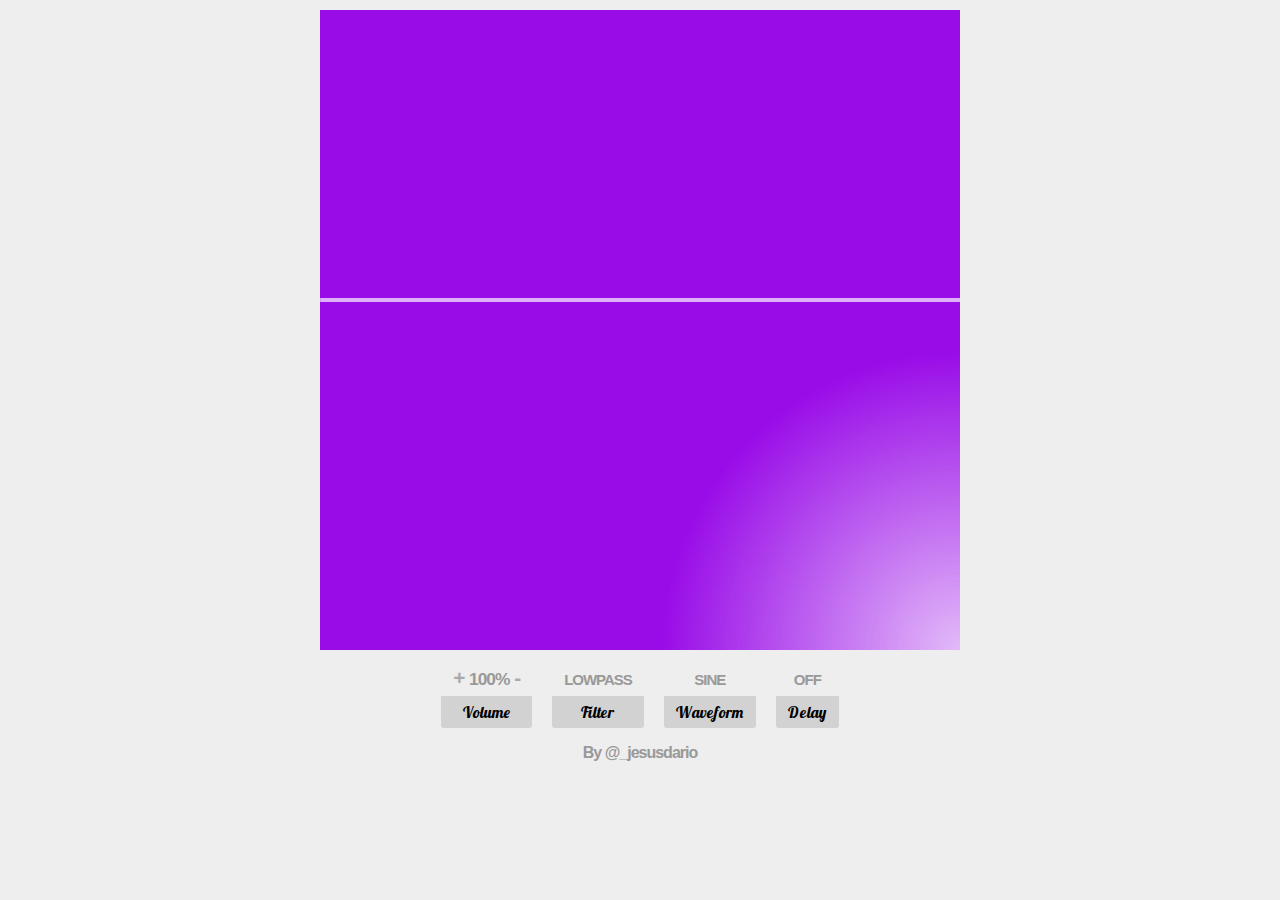
==== index.html @ 3c99af45 "Nuevo estilo" ====
<!DOCTYPE html>
<html>
    <head>
        <meta charset="UTF-8">
        <meta name="viewport" content="width=device-width, initial-scale=1.0, user-scalable=no">
        <link rel="stylesheet" type="text/css" href="chaos.css">
        <link type="image/vnd.microsoft.icon" rel="shortcut icon" href="res/img/fav.ico"></link>
    </head>
    <body>
        <div id="page" class="row-center">
            <article>
                <div id="chaos-bg">
                    <div id="chaos-pad">
                        <canvas></canvas>
                    </div>
                </div>
                <div id="wrapper" class="row-center">
                    <div class="btn">
                        <div class="param">
                            <span id="plus-volume" class="clickable">+</span>
                            <small id="volume">100%</small>
                            <span id="less-volume" class="clickable">-</span>
                        </div>
                        <div class="lbl">Volume</div>
                    </div>
                    <div class="btn">
                        <div class="param clickable" id="filter">lowpass</div>
                        <div class="lbl">Filter</div>
                    </div>
                    <div class="btn">
                        <div class="param clickable" id="waveform">sine</div>
                        <div class="lbl">Waveform</div>
                    </div>
                    <div class="btn ">
                        <div class="param clickable" id="tap-tap">off</div>
                        <div class="clickable">
                            <div id="dlabel" title="Click to turn delay off" class="lbl">Delay</div>
                        </div>
                    </div>
                </div>
                    <hr/>
                <credit class="row-center">
                    <span>By <a href="https://twitter.com/_jesusdario">
                    @_jesusdario
                </a><span></credit>
            </article>
        </div> 
    </body>
    <script type="text/javascript" src="TouchMapper.js"></script>
    <script type="text/javascript" src="Visualizer.js"></script>
    <script type="text/javascript" src="Chaos.js"></script>
</html>
---- chaos.css ----
/* 
*    For gradients 
*    http://css-tricks.com/css3-gradients/
*   https://kuler.adobe.com/
*/

@font-face {
    font-family: Lobster;
    src: url(res/fonts/Lobster.ttf);
}

a {
    font-style: inherit;
    text-decoration: inherit;
    color: inherit;
}

* {
    margin: 0;
    padding: 0;
    -webkit-user-select: none; /* Chrome/Safari */        
    -moz-user-select: none; /* Firefox */
    -ms-user-select: none; /* IE10+ */

    /* Rules below not implemented in browsers yet */
    -o-user-select: none;
    user-select: none;
}

body, html {
    width: 100%;
    height: 100%;
    background-color: #EEEEEE;
}

article {
    width: 640px; 
    max-width: 100%;
    min-height: 100%;
}

#chaos-pad {

    margin-top: 10px;
    opacity: .8;
    width: 640px; 
    height: 640px;
    max-width: 100%;
    max-height: 100%;
    background-attachment: scroll;
    /* Para que que este siempre el cuadrado inbounds */
    background-size: 200% 200%;
    background-repeat: no-repeat;
    /* GRADIENT BACKGROUND */
    background-image: -moz-radial-gradient(300px, rgba(255, 255, 255, .9), rgba(255, 255, 255, 0));
    background-image: -ms-radial-gradient(300px, rgba(255, 255, 255, .9), rgba(255, 255, 255, 0));
    background-image: -webkit-radial-gradient(300px, rgba(255, 255, 255, .9), rgba(255, 255, 255, 0));
    background-image: -o-radial-gradient(300px, rgba(255, 255, 255, .9), rgba(255, 255, 255, 0));
    background-image: radial-gradient(300px, rgba(255, 255, 255, .9), rgba(255, 255, 255, 0));
    filter: progid:DXImageTransform.Microsoft.gradient(startColorstr='rgba(255, 255, 255, 1)',
        endColorstr='rgba(255, 255, 255, 0)', GradientType=1);
}

#chaos-bg {
    background-color: #3366FF;
    transition-duration: 5s;
    -webkit-transition-duration: 5s; /* Safari */
}

canvas {
    width: 100%;
    height: 100%;
}

.row-center {
    display: flex;
    justify-content: center;
}

.column-center {
    height: 85%;
    display: flex;
    justify-content: center;
    flex-direction: column;
}

.btn {
    margin: 10px;
    text-align: center;
    display: block;
}

.param {
    border-radius: 3px 3px 0 0;
    font-family: Arial;
    font-size: 1.3em;
    letter-spacing: -1px;
    font-weight: bolder;
    color: #999999;
    font-variant: small-caps;
    padding: 6px 12px 6px 12px;
}

.param:hover {
    background-color: #43FFB7;
}

.param span {
    color: #AAAAAA;
}

.lbl {
    font-family: Lobster;
    border-radius: 0 0 3px 3px;
    background-color: #D2D2D3;
    padding: 6px 12px 6px 12px;
}

.clickable {
    cursor: pointer;
}

credit {
    color: black;
    font-family: Arial;
    padding: 5px;
    border-radius: 3px 3px 0 0;
    font-family: Arial;
    letter-spacing: -1px;
    font-weight: bolder;
    color: #999999;
    padding: 6px 12px 6px 12px;
}

credit a:hover {
    color: #AAAAAA;
}

hr {
    border: none;
    background-color: #D2D2D3;
}
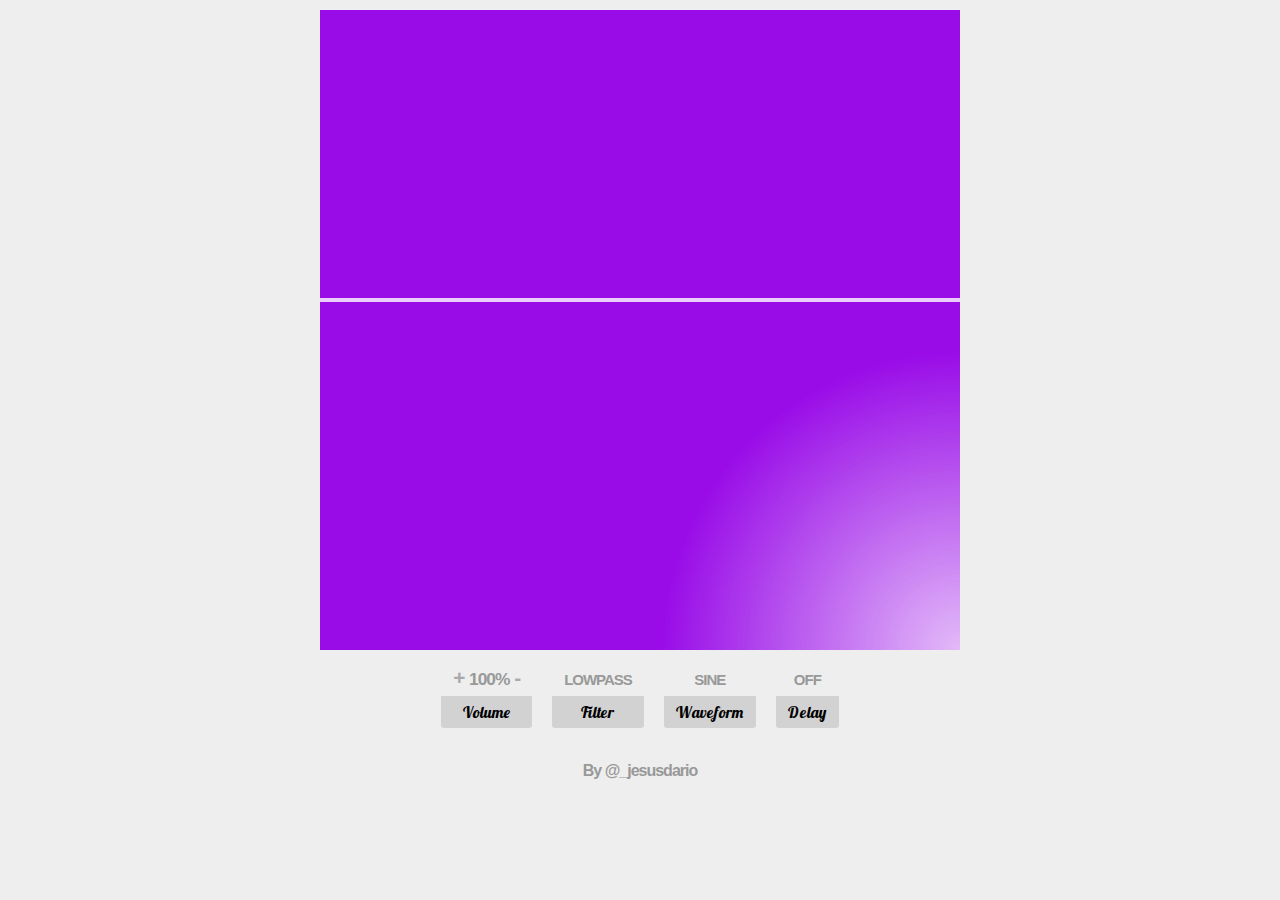
==== commit 712e7011: "Project github page" ====
--- a/index.html
+++ b/index.html
@@ -1,52 +1,59 @@
 <!DOCTYPE html>
 <html>
-    <head>
-        <meta charset="UTF-8">
-        <meta name="viewport" content="width=device-width, initial-scale=1.0, user-scalable=no">
-        <link rel="stylesheet" type="text/css" href="chaos.css">
-        <link type="image/vnd.microsoft.icon" rel="shortcut icon" href="res/img/fav.ico"></link>
-    </head>
-    <body>
-        <div id="page" class="row-center">
-            <article>
-                <div id="chaos-bg">
-                    <div id="chaos-pad">
-                        <canvas></canvas>
+<head>
+    <meta charset="UTF-8">
+    <meta name="viewport" 
+    content="width=device-width, initial-scale=1.0, user-scalable=no">
+    <link rel="stylesheet" type="text/css" href="css/style.css">
+    <link type="image/vnd.microsoft.icon" 
+    rel="shortcut icon" href="img/fav.ico"></link>
+</head>
+<body>
+    <div id="page" class="row-center">
+        <article>
+            <div id="chaos-bg">
+                <div id="chaos-pad">
+                    <canvas></canvas>
+                </div>
+            </div>
+            <!-- buttons -->
+            <div id="wrapper" class="row-center">
+                <div class="btn">
+                    <div class="param">
+                        <span id="plus-volume" class="clickable">+</span>
+                        <small id="volume">100%</small>
+                        <span id="less-volume" class="clickable">-</span>
+                    </div>
+                    <div class="lbl">Volume</div>
+                </div>
+                <div class="btn">
+                    <div class="param clickable" id="filter">lowpass</div>
+                    <div class="lbl">Filter</div>
+                </div>
+                <div class="btn">
+                    <div class="param clickable" id="waveform">sine</div>
+                    <div class="lbl">Waveform</div>
+                </div>
+                <div class="btn">
+                    <div class="param clickable" id="tap-tap">off</div>
+                    <div class="clickable">
+                        <div id="dlabel" title="Click to turn delay off" class="lbl">Delay</div>
                     </div>
                 </div>
-                <div id="wrapper" class="row-center">
-                    <div class="btn">
-                        <div class="param">
-                            <span id="plus-volume" class="clickable">+</span>
-                            <small id="volume">100%</small>
-                            <span id="less-volume" class="clickable">-</span>
-                        </div>
-                        <div class="lbl">Volume</div>
-                    </div>
-                    <div class="btn">
-                        <div class="param clickable" id="filter">lowpass</div>
-                        <div class="lbl">Filter</div>
-                    </div>
-                    <div class="btn">
-                        <div class="param clickable" id="waveform">sine</div>
-                        <div class="lbl">Waveform</div>
-                    </div>
-                    <div class="btn ">
-                        <div class="param clickable" id="tap-tap">off</div>
-                        <div class="clickable">
-                            <div id="dlabel" title="Click to turn delay off" class="lbl">Delay</div>
-                        </div>
-                    </div>
-                </div>
-                    <hr/>
-                <credit class="row-center">
-                    <span>By <a href="https://twitter.com/_jesusdario">
+            </div>
+            <!--/ buttons -->
+            <hr/>
+            <br/>
+            <credit class="row-center">
+                <span>By <a href="https://twitter.com/_jesusdario">
                     @_jesusdario
                 </a><span></credit>
             </article>
         </div> 
     </body>
-    <script type="text/javascript" src="TouchMapper.js"></script>
-    <script type="text/javascript" src="Visualizer.js"></script>
-    <script type="text/javascript" src="Chaos.js"></script>
-</html>+    <script type="text/javascript" src="js/BufferLoader.js"></script>
+    <script type="text/javascript" src="js/TouchMapper.js"></script>
+    <script type="text/javascript" src="js/Visualizer.js"></script>
+    <script type="text/javascript" src="js/Chaos.js"></script>
+    <script type="text/javascript" src="js/index.js"></script>
+    </html>--- a/css/style.css
+++ b/css/style.css
@@ -0,0 +1,132 @@
+/* 
+*    For gradients 
+*    http://css-tricks.com/css3-gradients/
+*   https://kuler.adobe.com/
+*/
+
+@font-face {
+    font-family: Lobster;
+    src: url(../fonts/Lobster.ttf);
+}
+
+a {
+    font-style: inherit;
+    text-decoration: inherit;
+    color: inherit;
+}
+
+* {
+    margin: 0;
+    padding: 0;
+    -webkit-user-select: none; /* Chrome/Safari */        
+    -moz-user-select: none; /* Firefox */
+    -ms-user-select: none; /* IE10+ */
+
+    /* Rules below not implemented in browsers yet */
+    -o-user-select: none;
+    user-select: none;
+}
+
+body, html {
+    width: 100%;
+    height: 100%;
+    background-color: #EEEEEE;
+}
+
+
+#chaos-pad {
+    opacity: .8;
+    margin-top: 10px;
+    width: 640px; height: 640px;
+    max-width: 100%; max-height: 100%;
+    background-attachment: scroll;
+    /* Para que que este siempre el cuadrado inbounds */
+    background-size: 200% 200%;
+    background-repeat: no-repeat;
+    /* GRADIENT BACKGROUND */
+    background-image: -moz-radial-gradient(300px, rgba(255, 255, 255, .9), rgba(255, 255, 255, 0));
+    background-image: -ms-radial-gradient(300px, rgba(255, 255, 255, .9), rgba(255, 255, 255, 0));
+    background-image: -webkit-radial-gradient(300px, rgba(255, 255, 255, .9), rgba(255, 255, 255, 0));
+    background-image: -o-radial-gradient(300px, rgba(255, 255, 255, .9), rgba(255, 255, 255, 0));
+    background-image: radial-gradient(300px, rgba(255, 255, 255, .9), rgba(255, 255, 255, 0));
+    filter: progid:DXImageTransform.Microsoft.gradient(startColorstr='rgba(255, 255, 255, 1)',
+        endColorstr='rgba(255, 255, 255, 0)', GradientType=1);
+}
+
+#chaos-bg {
+    background-color: #3366FF;
+    transition-duration: 5s;
+    -webkit-transition-duration: 5s; /* Safari */
+}
+
+canvas {
+    width: 100%;
+    height: 100%;
+}
+
+.row-center {
+    display: flex;
+    justify-content: center;
+}
+
+.column-center {
+    height: 85%;
+    display: flex;
+    justify-content: center;
+    flex-direction: column;
+}
+
+.btn {
+    margin: 10px;
+    text-align: center;
+    display: block;
+}
+
+.param {
+    border-radius: 3px 3px 0 0;
+    font-family: Arial;
+    font-size: 1.3em;
+    letter-spacing: -1px;
+    font-weight: bolder;
+    color: #999999;
+    font-variant: small-caps;
+    padding: 6px 12px 6px 12px;
+}
+
+.param:hover {
+    background-color: #43FFB7;
+}
+
+.param span {
+    color: #AAAAAA;
+}
+
+.lbl {
+    font-family: Lobster;
+    border-radius: 0 0 3px 3px;
+    background-color: #D2D2D3;
+    padding: 6px 12px 6px 12px;
+}
+
+.clickable {
+    cursor: pointer;
+}
+
+credit {
+    color: black;
+    font-family: Arial;
+    padding: 5px;
+    border-radius: 3px 3px 0 0;
+    font-family: Arial;
+    letter-spacing: -1px;
+    font-weight: bolder;
+    color: #999999;
+    padding: 6px 12px 6px 12px;
+} credit a:hover {
+    color: #AAAAAA;
+}
+
+hr {
+    border: none;
+    background-color: #D2D2D3;
+}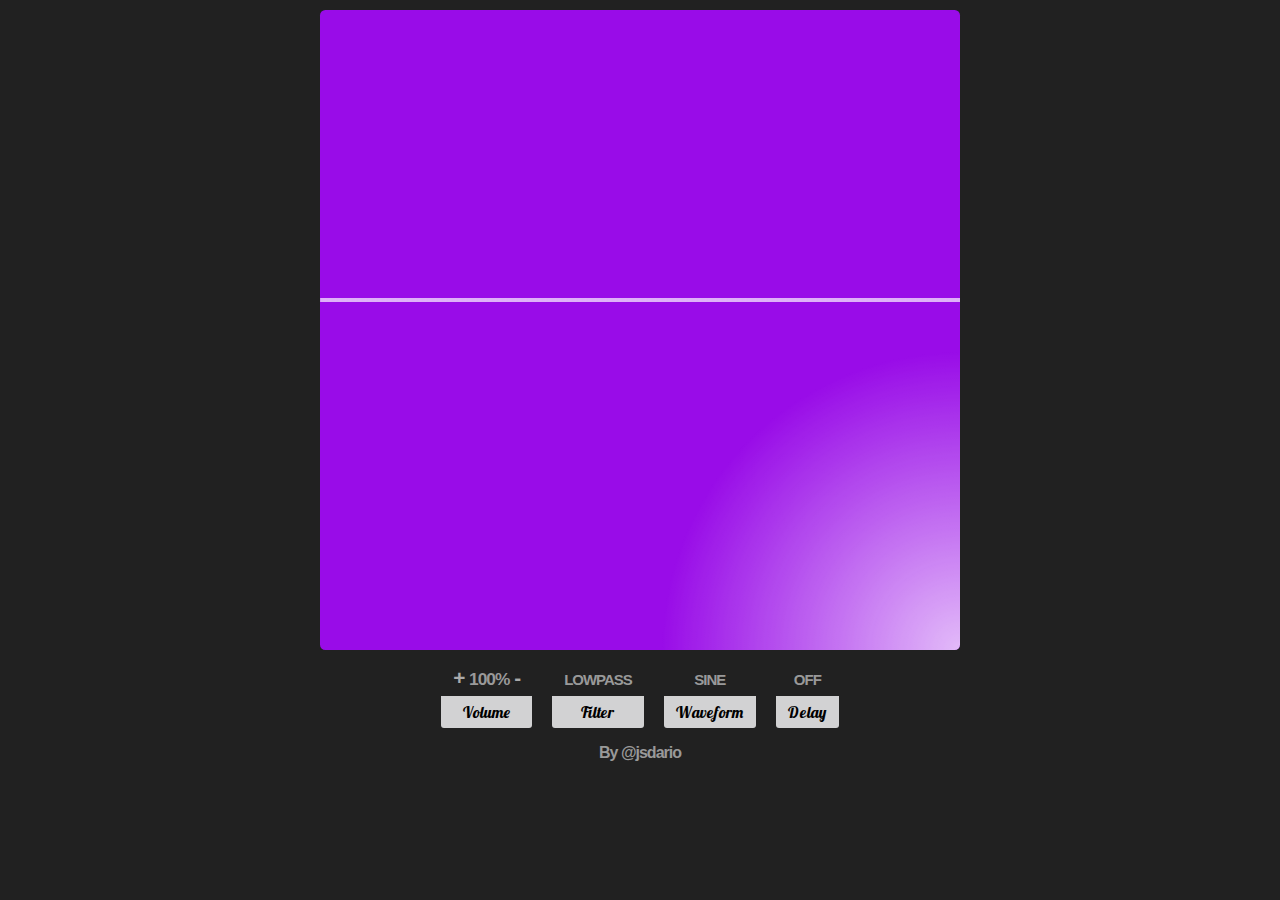
==== commit 33329146: "Go dark mode" ====
--- a/index.html
+++ b/index.html
@@ -1,59 +1,52 @@
 <!DOCTYPE html>
 <html>
-<head>
-    <meta charset="UTF-8">
-    <meta name="viewport" 
-    content="width=device-width, initial-scale=1.0, user-scalable=no">
-    <link rel="stylesheet" type="text/css" href="css/style.css">
-    <link type="image/vnd.microsoft.icon" 
-    rel="shortcut icon" href="img/fav.ico"></link>
-</head>
-<body>
-    <div id="page" class="row-center">
-        <article>
-            <div id="chaos-bg">
-                <div id="chaos-pad">
-                    <canvas></canvas>
-                </div>
-            </div>
-            <!-- buttons -->
-            <div id="wrapper" class="row-center">
-                <div class="btn">
-                    <div class="param">
-                        <span id="plus-volume" class="clickable">+</span>
-                        <small id="volume">100%</small>
-                        <span id="less-volume" class="clickable">-</span>
-                    </div>
-                    <div class="lbl">Volume</div>
-                </div>
-                <div class="btn">
-                    <div class="param clickable" id="filter">lowpass</div>
-                    <div class="lbl">Filter</div>
-                </div>
-                <div class="btn">
-                    <div class="param clickable" id="waveform">sine</div>
-                    <div class="lbl">Waveform</div>
-                </div>
-                <div class="btn">
-                    <div class="param clickable" id="tap-tap">off</div>
-                    <div class="clickable">
-                        <div id="dlabel" title="Click to turn delay off" class="lbl">Delay</div>
+    <head>
+        <meta charset="UTF-8">
+        <meta name="viewport" content="width=device-width, initial-scale=1.0, user-scalable=no">
+        <link rel="stylesheet" type="text/css" href="chaos.css">
+        <link type="image/vnd.microsoft.icon" rel="shortcut icon" href="res/img/fav.ico"></link>
+    </head>
+    <body>
+        <div id="page" class="row-center">
+            <article>
+                <div id="chaos-bg">
+                    <div id="chaos-pad">
+                        <canvas></canvas>
                     </div>
                 </div>
-            </div>
-            <!--/ buttons -->
-            <hr/>
-            <br/>
-            <credit class="row-center">
-                <span>By <a href="https://twitter.com/_jesusdario">
-                    @_jesusdario
+                <div id="wrapper" class="row-center">
+                    <div class="btn">
+                        <div class="param">
+                            <span id="plus-volume" class="clickable">+</span>
+                            <small id="volume">100%</small>
+                            <span id="less-volume" class="clickable">-</span>
+                        </div>
+                        <div class="lbl">Volume</div>
+                    </div>
+                    <div class="btn">
+                        <div class="param clickable" id="filter">lowpass</div>
+                        <div class="lbl">Filter</div>
+                    </div>
+                    <div class="btn">
+                        <div class="param clickable" id="waveform">sine</div>
+                        <div class="lbl">Waveform</div>
+                    </div>
+                    <div class="btn ">
+                        <div class="param clickable" id="tap-tap">off</div>
+                        <div class="clickable">
+                            <div id="dlabel" title="Click to turn delay off" class="lbl">Delay</div>
+                        </div>
+                    </div>
+                </div>
+                    <hr/>
+                <credit class="row-center">
+                    <span>By <a href="https://twitter.com/jsdariorivera">
+                    @jsdario
                 </a><span></credit>
             </article>
         </div> 
     </body>
-    <script type="text/javascript" src="js/BufferLoader.js"></script>
-    <script type="text/javascript" src="js/TouchMapper.js"></script>
-    <script type="text/javascript" src="js/Visualizer.js"></script>
-    <script type="text/javascript" src="js/Chaos.js"></script>
-    <script type="text/javascript" src="js/index.js"></script>
-    </html>+    <script type="text/javascript" src="TouchMapper.js"></script>
+    <script type="text/javascript" src="Visualizer.js"></script>
+    <script type="text/javascript" src="Chaos.js"></script>
+</html>--- a/chaos.css
+++ b/chaos.css
@@ -0,0 +1,143 @@
+/* 
+*    For gradients 
+*    http://css-tricks.com/css3-gradients/
+*   https://kuler.adobe.com/
+*/
+
+@font-face {
+    font-family: Lobster;
+    src: url(res/fonts/Lobster.ttf);
+}
+
+a {
+    font-style: inherit;
+    text-decoration: inherit;
+    color: inherit;
+}
+
+* {
+    margin: 0;
+    padding: 0;
+    -webkit-user-select: none; /* Chrome/Safari */        
+    -moz-user-select: none; /* Firefox */
+    -ms-user-select: none; /* IE10+ */
+
+    /* Rules below not implemented in browsers yet */
+    -o-user-select: none;
+    user-select: none;
+}
+
+body, html {
+    width: 100%;
+    height: 100%;
+    background-color: rgb(33, 33, 33);
+}
+
+article {
+    width: 640px; 
+    max-width: 100%;
+    min-height: 100%;
+}
+
+#chaos-pad {
+    border-radius: 4pt;
+    margin-top: 10px;
+    opacity: .8;
+    width: 640px; 
+    height: 640px;
+    max-width: 100%;
+    max-height: 100%;
+    background-attachment: scroll;
+    /* Para que que este siempre el cuadrado inbounds */
+    background-size: 200% 200%;
+    background-repeat: no-repeat;
+    /* GRADIENT BACKGROUND */
+    background-image: -moz-radial-gradient(300px, rgba(255, 255, 255, .9), rgba(255, 255, 255, 0));
+    background-image: -ms-radial-gradient(300px, rgba(255, 255, 255, .9), rgba(255, 255, 255, 0));
+    background-image: -webkit-radial-gradient(300px, rgba(255, 255, 255, .9), rgba(255, 255, 255, 0));
+    background-image: -o-radial-gradient(300px, rgba(255, 255, 255, .9), rgba(255, 255, 255, 0));
+    background-image: radial-gradient(300px, rgba(255, 255, 255, .9), rgba(255, 255, 255, 0));
+    filter: progid:DXImageTransform.Microsoft.gradient(startColorstr='rgba(255, 255, 255, 1)',
+        endColorstr='rgba(255, 255, 255, 0)', GradientType=1);
+}
+
+#chaos-bg {
+    border-radius: 4pt;
+    background-color: #3366FF;
+    transition-duration: 5s;
+    -webkit-transition-duration: 5s; /* Safari */
+}
+
+canvas {
+    width: 100%;
+    height: 100%;
+}
+
+.row-center {
+    display: flex;
+    justify-content: center;
+}
+
+.column-center {
+    height: 85%;
+    display: flex;
+    justify-content: center;
+    flex-direction: column;
+}
+
+.btn {
+    margin: 10px;
+    text-align: center;
+    display: block;
+}
+
+.param {
+    border-radius: 3px 3px 0 0;
+    font-family: Arial;
+    font-size: 1.3em;
+    letter-spacing: -1px;
+    font-weight: bolder;
+    color: #999999;
+    font-variant: small-caps;
+    padding: 6px 12px 6px 12px;
+}
+
+.param:hover {
+    background-color: #43FFB7;
+}
+
+.param span {
+    color: #AAAAAA;
+}
+
+.lbl {
+    font-family: Lobster;
+    border-radius: 0 0 3px 3px;
+    background-color: #D2D2D3;
+    padding: 6px 12px 6px 12px;
+}
+
+.clickable {
+    cursor: pointer;
+}
+
+credit {
+    color: black;
+    font-family: Arial;
+    padding: 5px;
+    border-radius: 3px 3px 0 0;
+    font-family: Arial;
+    letter-spacing: -1px;
+    font-weight: bolder;
+    color: #999999;
+    padding: 6px 12px 6px 12px;
+}
+
+credit a:hover {
+    color: #AAAAAA;
+}
+
+hr {
+    border: none;
+    background-color: #D2D2D3;
+}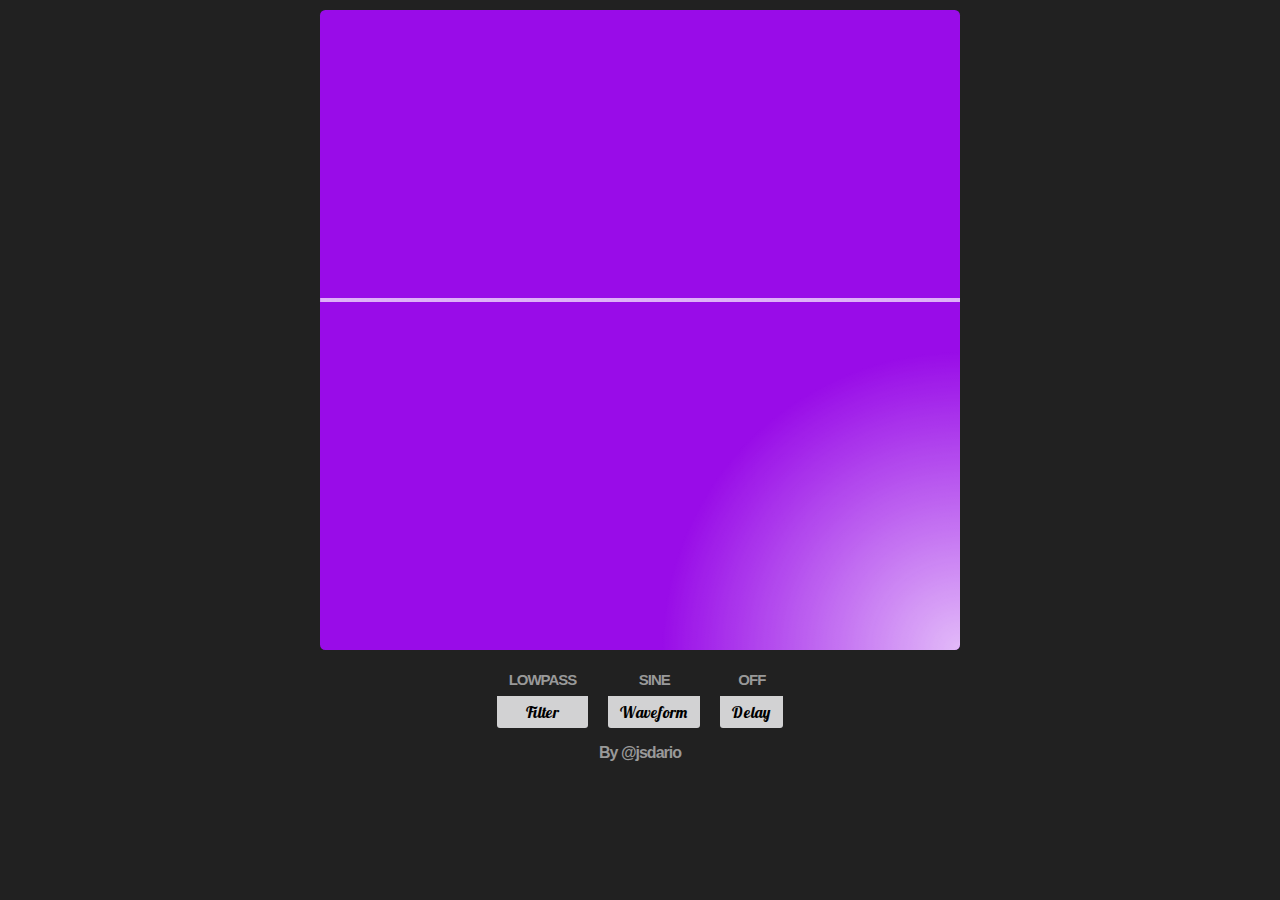
==== commit 187d1ed4: "Remove volume controller" ====
--- a/index.html
+++ b/index.html
@@ -15,14 +15,6 @@
                     </div>
                 </div>
                 <div id="wrapper" class="row-center">
-                    <div class="btn">
-                        <div class="param">
-                            <span id="plus-volume" class="clickable">+</span>
-                            <small id="volume">100%</small>
-                            <span id="less-volume" class="clickable">-</span>
-                        </div>
-                        <div class="lbl">Volume</div>
-                    </div>
                     <div class="btn">
                         <div class="param clickable" id="filter">lowpass</div>
                         <div class="lbl">Filter</div>
@@ -46,6 +38,15 @@
             </article>
         </div> 
     </body>
+    <script>
+        /**
+         * Disable zoom in iOS > 10
+         * 'gesturestart' is a non-standard event
+         */
+        document.addEventListener('gesturestart', function (e) {
+            e.preventDefault();
+        });
+    </script>
     <script type="text/javascript" src="TouchMapper.js"></script>
     <script type="text/javascript" src="Visualizer.js"></script>
     <script type="text/javascript" src="Chaos.js"></script>
--- a/chaos.css
+++ b/chaos.css
@@ -41,7 +41,6 @@
 
 #chaos-pad {
     border-radius: 4pt;
-    margin-top: 10px;
     opacity: .8;
     width: 640px; 
     height: 640px;
@@ -59,6 +58,13 @@
     background-image: radial-gradient(300px, rgba(255, 255, 255, .9), rgba(255, 255, 255, 0));
     filter: progid:DXImageTransform.Microsoft.gradient(startColorstr='rgba(255, 255, 255, 1)',
         endColorstr='rgba(255, 255, 255, 0)', GradientType=1);
+}
+
+/* Do not add margin top in hand held devices */
+@media only screen and (min-device-width:420px) {
+    #chaos-pad {
+        margin-top: 10px;
+    }
 }
 
 #chaos-bg {
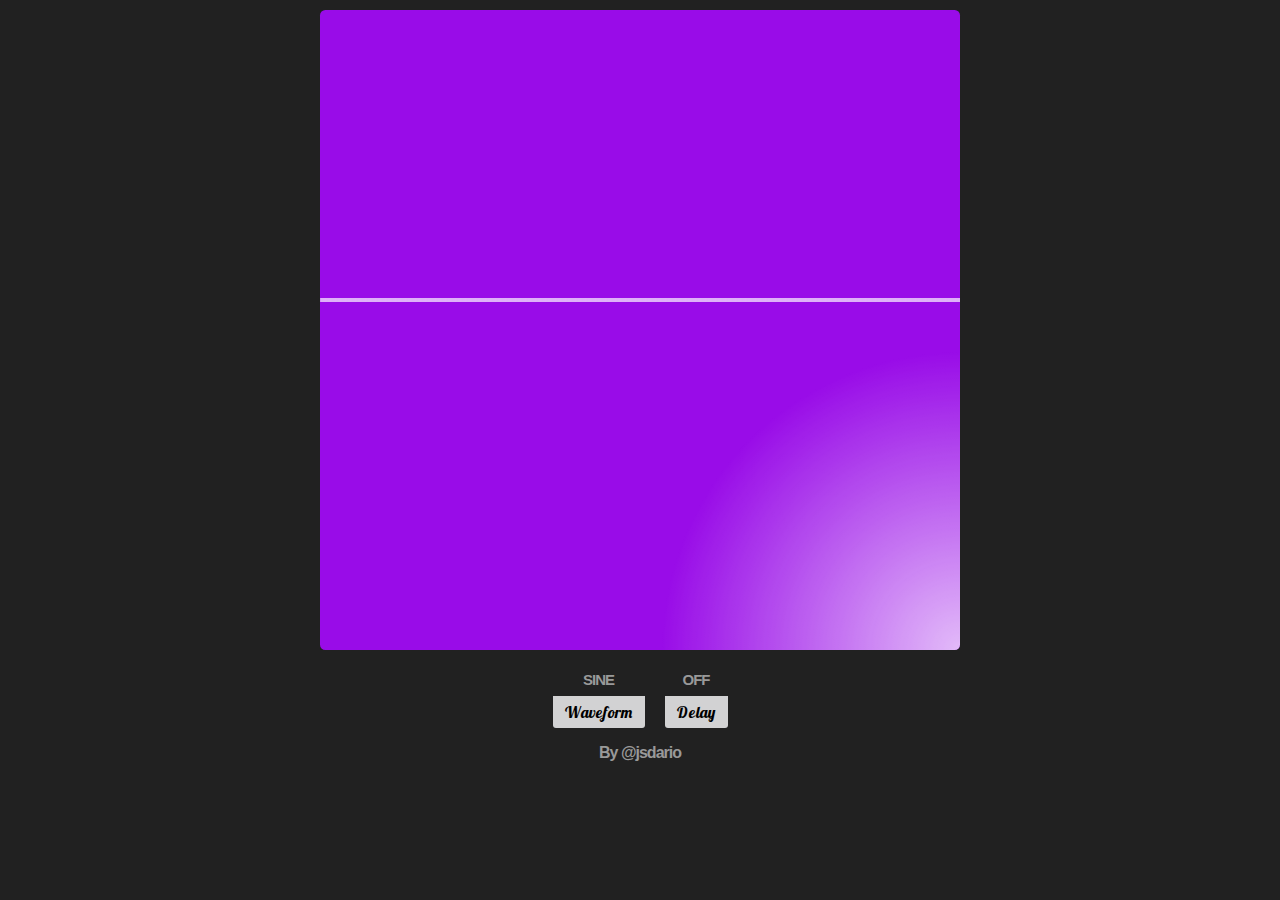
==== commit 3157ee3f: "Remove Filter element" ====
--- a/index.html
+++ b/index.html
@@ -15,10 +15,6 @@
                     </div>
                 </div>
                 <div id="wrapper" class="row-center">
-                    <div class="btn">
-                        <div class="param clickable" id="filter">lowpass</div>
-                        <div class="lbl">Filter</div>
-                    </div>
                     <div class="btn">
                         <div class="param clickable" id="waveform">sine</div>
                         <div class="lbl">Waveform</div>
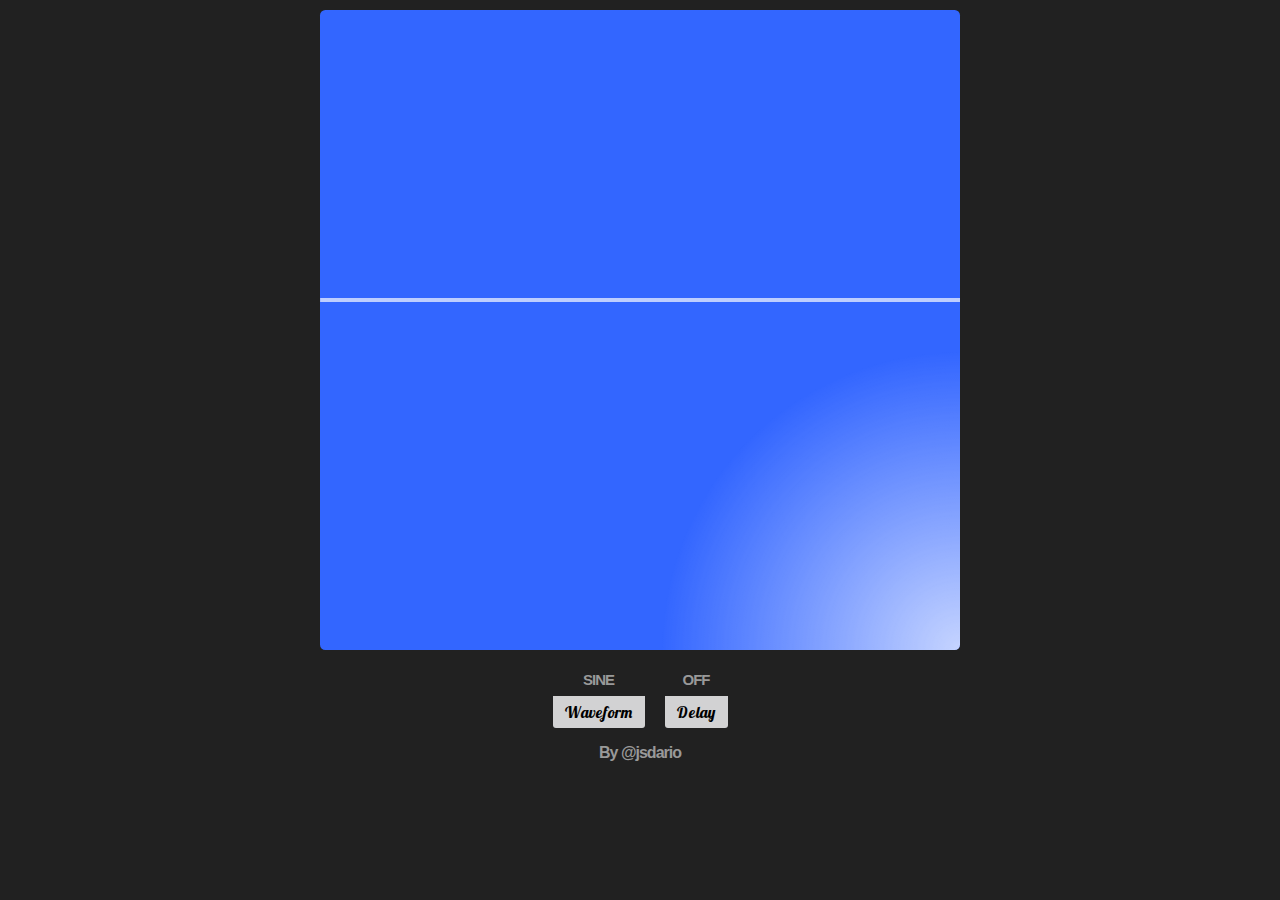
==== commit caa1b97c: "Adds the title" ====
--- a/index.html
+++ b/index.html
@@ -1,6 +1,7 @@
 <!DOCTYPE html>
 <html>
     <head>
+        <title>Chaos Pad</title>
         <meta charset="UTF-8">
         <meta name="viewport" content="width=device-width, initial-scale=1.0, user-scalable=no">
         <link rel="stylesheet" type="text/css" href="chaos.css">
